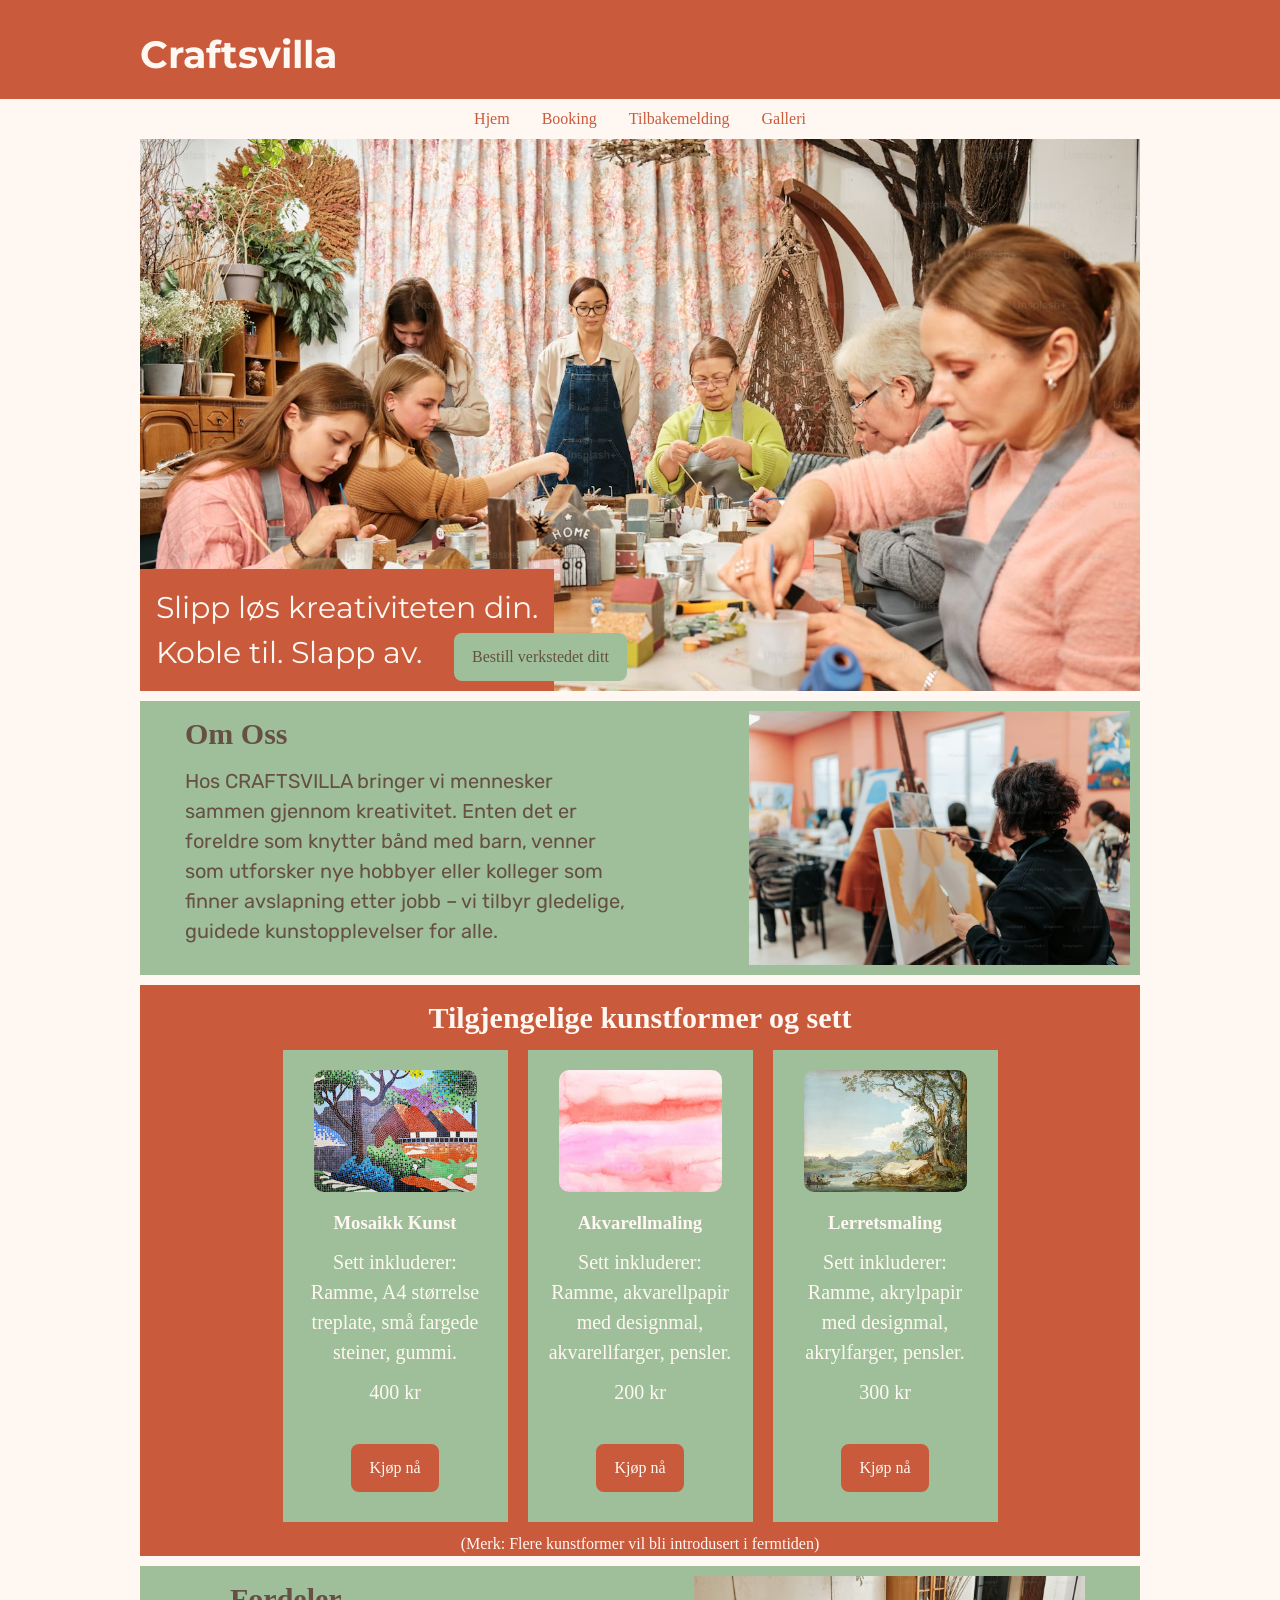
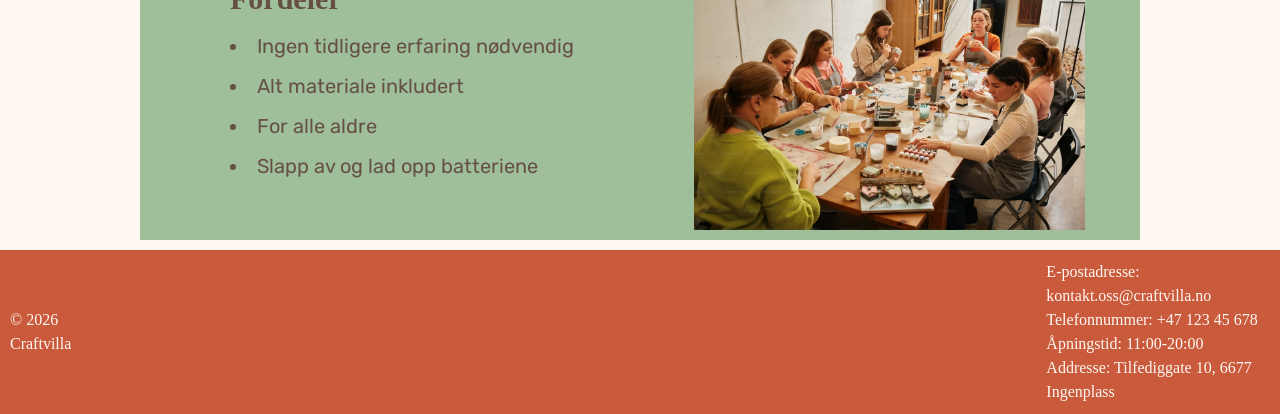
==== index.html @ f08269d8 "first commit" ====
<!doctype html>
<html lang="no">
  <head>
    <meta charset="UTF-8" />
    <meta name="viewport" content="width=device-width, initial-scale=1.0" />
    <title>Craftsvilla</title>
    <link rel="stylesheet" href="/style.css" />
    <link rel="preconnect" href="https://fonts.googleapis.com" />
    <link rel="preconnect" href="https://fonts.gstatic.com" crossorigin />
    <link
      href="https://fonts.googleapis.com/css2?family=Montserrat:ital,wght@0,100..900;1,100..900&family=Rubik:ital,wght@0,300..900;1,300..900&display=swap"
      rel="stylesheet"
    />
  </head>
  <body>
    <!-- Header -->

    <header>
      <div class="container primary">
        <h1>Craftsvilla</h1>
      </div>
    </header>

    <!-- NAV -->

    <nav>
      <div class="nav-row">
        <a href="/index.html">Hjem</a>
        <a href="/booking.html">Booking</a>
        <a href="/feedback.html">Tilbakemelding</a>
        <a href="/gallery.html">Galleri</a>
      </div>
    </nav>

    <!-- Main -->

    <main>
      <!-- Hero -->

      <section>
        <div class="container hero">
          <div class="hero-text-block">
            <p>
              Slipp løs kreativiteten din. <br />
              Koble til. Slapp av.
            </p>
          </div>
          <div class="button button-hero">
            <a href="/booking.html">Bestill verkstedet ditt</a>
          </div>
        </div>
      </section>

      <!-- Om oss -->

      <section class="container-swap secondary">
        <div class="container-text">
          <h2>Om Oss</h2>
          <p>
            Hos CRAFTSVILLA bringer vi mennesker sammen gjennom kreativitet.
            Enten det er foreldre som knytter bånd med barn, venner som
            utforsker nye hobbyer eller kolleger som finner avslapning etter
            jobb – vi tilbyr gledelige, guidede kunstopplevelser for alle.
          </p>
        </div>
        <img
          src="/img/woman sitting in art class.avif"
          alt="woman painting in art class"
          id="om-oss-image"
        />
      </section>

      <!-- Produkter -->

      <section class="container container-product primary">
        <h2>Tilgjengelige kunstformer og sett</h2>

        <div class="product-row">
          <div class="product-card">
            <div class="product-image">
              <img src="/product-card/product-image-1.jpg" alt="" />
            </div>

            <div class="product-text">
              <h3>Mosaikk Kunst</h3>
              <p>
                Sett inkluderer: Ramme, A4 størrelse treplate, små fargede
                steiner, gummi.
              </p>
              <p>400 kr</p>
            </div>

            <div class="product-button">
              <a href="/booking.html" class="button primary">Kjøp nå</a>
            </div>
          </div>

          <div class="product-card">
            <div class="product-image">
              <img src="/product-card/product-image-2.jpg" alt="" />
            </div>

            <div class="product-text">
              <h3>Akvarellmaling</h3>
              <p>
                Sett inkluderer: Ramme, akvarellpapir med designmal,
                akvarellfarger, pensler.
              </p>
              <p>200 kr</p>
            </div>

            <div class="product-button">
              <a href="/booking.html" class="button primary">Kjøp nå</a>
            </div>
          </div>

          <div class="product-card">
            <div class="product-image">
              <img src="/product-card/product-image-3.jpg" alt="" />
            </div>

            <div class="product-text">
              <h3>Lerretsmaling</h3>
              <p>
                Sett inkluderer: Ramme, akrylpapir med designmal, akrylfarger,
                pensler.
              </p>
              <p>300 kr</p>
            </div>

            <div class="product-button">
              <a href="/booking.html" class="button primary">Kjøp nå</a>
            </div>
          </div>
        </div>
        <p>(Merk: Flere kunstformer vil bli introdusert i fermtiden)</p>
      </section>

      <!-- Fordeler -->

      <section class="container-swap secondary">
        <div class="container-text">
          <h2>Fordeler</h2>
          <li>Ingen tidligere erfaring nødvendig</li>
          <li>Alt materiale inkludert</li>
          <li>For alle aldre</li>
          <li>Slapp av og lad opp batteriene</li>
        </div>

        <img
          src="/img/group of women painting around table.avif"
          alt="woman painting in art class"
          id="fordeler-image"
        />
      </section>
    </main>

    <!-- Footer -->

    <footer class="primary">
      <div class="copyright">
        <ul>
          © 2026 Craftvilla
        </ul>
      </div>
      <div class="contact">
        <ul>
          E-postadresse: kontakt.oss@craftvilla.no
        </ul>
        <ul>
          Telefonnummer: +47 123 45 678
        </ul>
        <ul>
          Åpningstid: 11:00-20:00
        </ul>
        <ul>
          Addresse: Tilfediggate 10, 6677 Ingenplass
        </ul>
      </div>
    </footer>
  </body>
</html>
---- style.css ----
/* Basic Styling */

:root {
  /* Colors */
  --primary-color: #c95a3c;
  --secondary-color: #9fbf9a;
  --accent-color: ;
  --light-bg: #fff8f2;
  --text-color-light: #fff8f2;
  --text-color-dark: #655043;

  /* Spacing */
  --space-small: 0.5rem;
  --space-medium: 1rem;
  --space-large: 2rem;
  --space-xl: 2.5rem;
  --space-section: 3.75rem;

  /* Font sizes */
  --text-small: 0.875rem;
  --text-base: 1rem;
  --text-medium: 1.25rem;
  --text-large: 1.875rem;
  --text-xl: 2.5rem;

  /* Other */
  --radius: 0.625rem;
}

/* Global */

* {
  margin: 0;
  padding: 0;
  box-sizing: border-box;
}

html {
  scroll-behavior: smooth;
}

body {
  background-color: var(--light-bg);
  display: flex;
  line-height: 1.5;
  flex-direction: column;
  justify-content: center;
}

img {
  width: 100%;
  border-radius: var(--radius);
}

a {
  text-decoration: none;
}

.container {
  width: 90%;
  max-width: 1000px;
  margin: 0 auto;
  margin-top: 10px;
}

.container-swap {
  display: flex;
  justify-content: center;

  width: 90%;
  max-width: 1000px;

  gap: 10%;

  /* margin-top: 10px; */
  margin: 0 auto;
  margin-top: 10px;
}
/* Form */
form {
  display: flex;
  flex-direction: column;
  justify-content: center;
  align-items: center;
  max-width: 1000px;

  margin-top: 10px;
  margin-bottom: 10px;
}

textarea {
  width: 300px;
  height: 100px;
  margin-bottom: 10px;
}

input {
  padding: 10px;
  border: 1px solid var(--primary-color);
  border-radius: 6px;
  font-size: 16px;
}

.container-form {
  display: flex;
  flex-direction: column;
  justify-content: center;
  align-items: center;
}

/* Header */

header {
  background-color: var(--primary-color);
  color: var(--text-color-light);
  padding: var(--space-medium);
}

header h1 {
  font-family: "Montserrat", sans-serif;
  font-size: 38px;
}

nav {
  background-color: var(--light-bg);
  padding: var(--space-small) 0;
  position: sticky;
  top: 0;
}

nav a {
  color: var(--primary-color);
  font-weight: 500;
  position: relative;
}

.nav-row {
  display: flex;
  justify-content: center;
  gap: var(--space-large);
  flex-wrap: wrap;
}

/* Buttons */

.button,
button {
  display: inline-block;
  background-color: var(--secondary-color);
  color: var(--text-color-dark);
  padding: 0.75rem 1.125rem;
  border: none;
  border-radius: 0.5rem;
  cursor: pointer;
  font-size: var(--text-base);
  margin: 10px;
}

#button-form1 {
  background-color: var(--primary-color);
  color: var(--text-color-light);
}

.button-hero {
  background-color: var(--secondary-color);
  color: var(--text-color-dark);
  margin-left: -100px;
}

.button-hero a {
  color: var(--text-color-dark);
}

.hero {
  background-image: url(/img/creative-grp.avif);
  background-repeat: no-repeat;
  background-size: cover;

  display: flex;
  align-items: flex-end;

  margin: 0 auto;
  width: 90%;
  max-width: 1000px;
  aspect-ratio: 1215 / 671;
}

.hero p {
  background-color: var(--primary-color);
  color: var(--light-bg);
  max-width: 499px;
  padding: 1rem;

  font-size: var(--text-large);
  line-height: 1.5;
  font-family: "Montserrat", sans-serif;
}

.container-text {
  margin: 10px;
  margin-left: 45px;
}
.container-text p {
  margin-top: 10px;
  font-size: var(--text-medium);
  font-family: "rubik";
}

.container-text li {
  margin-top: 10px;
  font-size: var(--text-medium);
  font-family: "rubik";
}

.container-text h2 {
  font-size: var(--text-large);
  font-family: "Montserrat" sans-serif;
}

#om-oss-image {
  width: 411px;
  height: 274px;
  padding: 10px;
}

.primary {
  background-color: var(--primary-color);
  color: var(--text-color-light);
}

.secondary {
  background-color: var(--secondary-color);
  color: var(--text-color-dark);
  font-family: "rubik" sans-serif;
  /* gap: 219px; */
}

.container-product {
  display: flex;
  flex-direction: column;
  justify-content: center;
  align-items: center;
  contain: content;
}

.container-product h2 {
  margin-top: 10px;
  font-size: var(--text-large);
  font-family: "Montserrat" sans-serif;
}

.product-row {
  margin-top: var(space-large);
  display: flex;
  align-items: center;
  justify-content: center;
}

.product-card {
  flex-direction: column;
  justify-content: center;
  align-items: center;
  text-align: center;

  min-height: 362px;
  max-width: 225px;
  gap: 27px;
  background-color: var(--secondary-color);

  margin: 10px;
  padding: 20px;
}

.product-card h3 {
  margin-top: 10px;
}

.product-card p {
  margin-top: 10px;
  font-size: var(--text-medium);
}

.product-button {
  margin-top: 27px;
}

.product-card img {
  width: 163px;
  height: 122px;
}

.feedback-row {
  margin-top: var(space-large);
  display: flex;
  align-items: center;
  justify-content: center;

  padding: 20px;
}

.feedback-card {
  background-color: var(--primary-color);
  color: var(--light-bg);

  display: flex;
  flex-direction: column;
  justify-content: space-between;
  align-items: center;
  text-align: center;

  width: 100%;
  height: 350px;

  margin: 10px;
  padding: 20px;
}

.feedback-card h3 {
  flex: 1;
}

.feedback-card p {
  flex: 1;
  margin-top: 10px;
  font-size: var(--text-small);
}

.feedback-button {
  margin-top: 27px;
}

.feedback img {
  width: 100%;
  height: 150px;
  object-fit: cover;
}

#fordeler-image {
  width: 411px;
  height: 274px;
  padding: 10px;
}

/* Gallery */

.gallery-banner {
  display: flex;
  align-items: center;
  justify-content: center;
}

.gallery {
  display: flex;
  flex-wrap: wrap;
  gap: 10px;
  padding: 10px;
}

.gallery img {
  height: 200px;
  width: 100%;
  object-fit: cover;
}

footer {
  display: flex;
  align-items: center;
  gap: 75%;
  margin-top: 10px;
  padding: 10px;
}

.row > .column {
  padding: 0 8px;
}

.row:after {
  content: "";
  display: table;
  clear: both;
}

/* Column */
.column {
  float: left;
  width: 25%;
}

/* Modal bakgrunn */
.modal {
  display: none;
  position: fixed;
  z-index: 1;
  padding-top: 100px;
  left: 0;
  top: 0;
  width: 100%;
  height: 100%;
  overflow: auto;
  background-color: black;
}

.modal img {
  width: 100%;
  height: auto;
  object-fit: contain;
}

/* Modal Content */
.modal-content {
  position: relative;
  background-color: #fefefe;
  margin: auto;
  padding: 0;
  width: 90%;
  max-width: 1200px;
}

/* Stenge knappen */
.close {
  color: white;
  position: absolute;
  top: 10px;
  right: 25px;
  font-size: 35px;
  font-weight: bold;
}

.close:hover,
.close:focus {
  color: #999;
  text-decoration: none;
  cursor: pointer;
}

/* Gjemme slides */
.mySlides {
  display: none;
}

/* Neste / Forrige knapp */
.prev,
.next {
  cursor: pointer;
  position: absolute;
  top: 50%;
  width: auto;
  padding: 16px;
  margin-top: -50px;
  color: white;
  font-weight: bold;
  font-size: 20px;
  transition: 0.6s ease;
  border-radius: 0 3px 3px 0;
  user-select: none;
  -webkit-user-select: none;
}

/* Posisjonere "neste" knappen til høyre */
.next {
  right: 0;
  border-radius: 3px 0 0 3px;
}

/* Gjennomsiktig på hover */
.prev:hover,
.next:hover {
  background-color: rgba(0, 0, 0, 0.8);
}

/* Nummer tekst (1/4) */
.numbertext {
  color: #f2f2f2;
  font-size: 12px;
  padding: 8px 12px;
  position: absolute;
  top: 0;
}

/* Caption tekst */
.caption-container {
  text-align: center;
  background-color: black;
  padding: 2px 16px;
  color: white;
}

img.demo {
  opacity: 0.6;
}

.active,
.demo:hover {
  opacity: 1;
}

img.hover-shadow {
  transition: 0.3s;
}

.hover-shadow:hover {
  box-shadow:
    0 4px 8px 0 rgba(0, 0, 0, 0.2),
    0 6px 20px 0 rgba(0, 0, 0, 0.19);
}
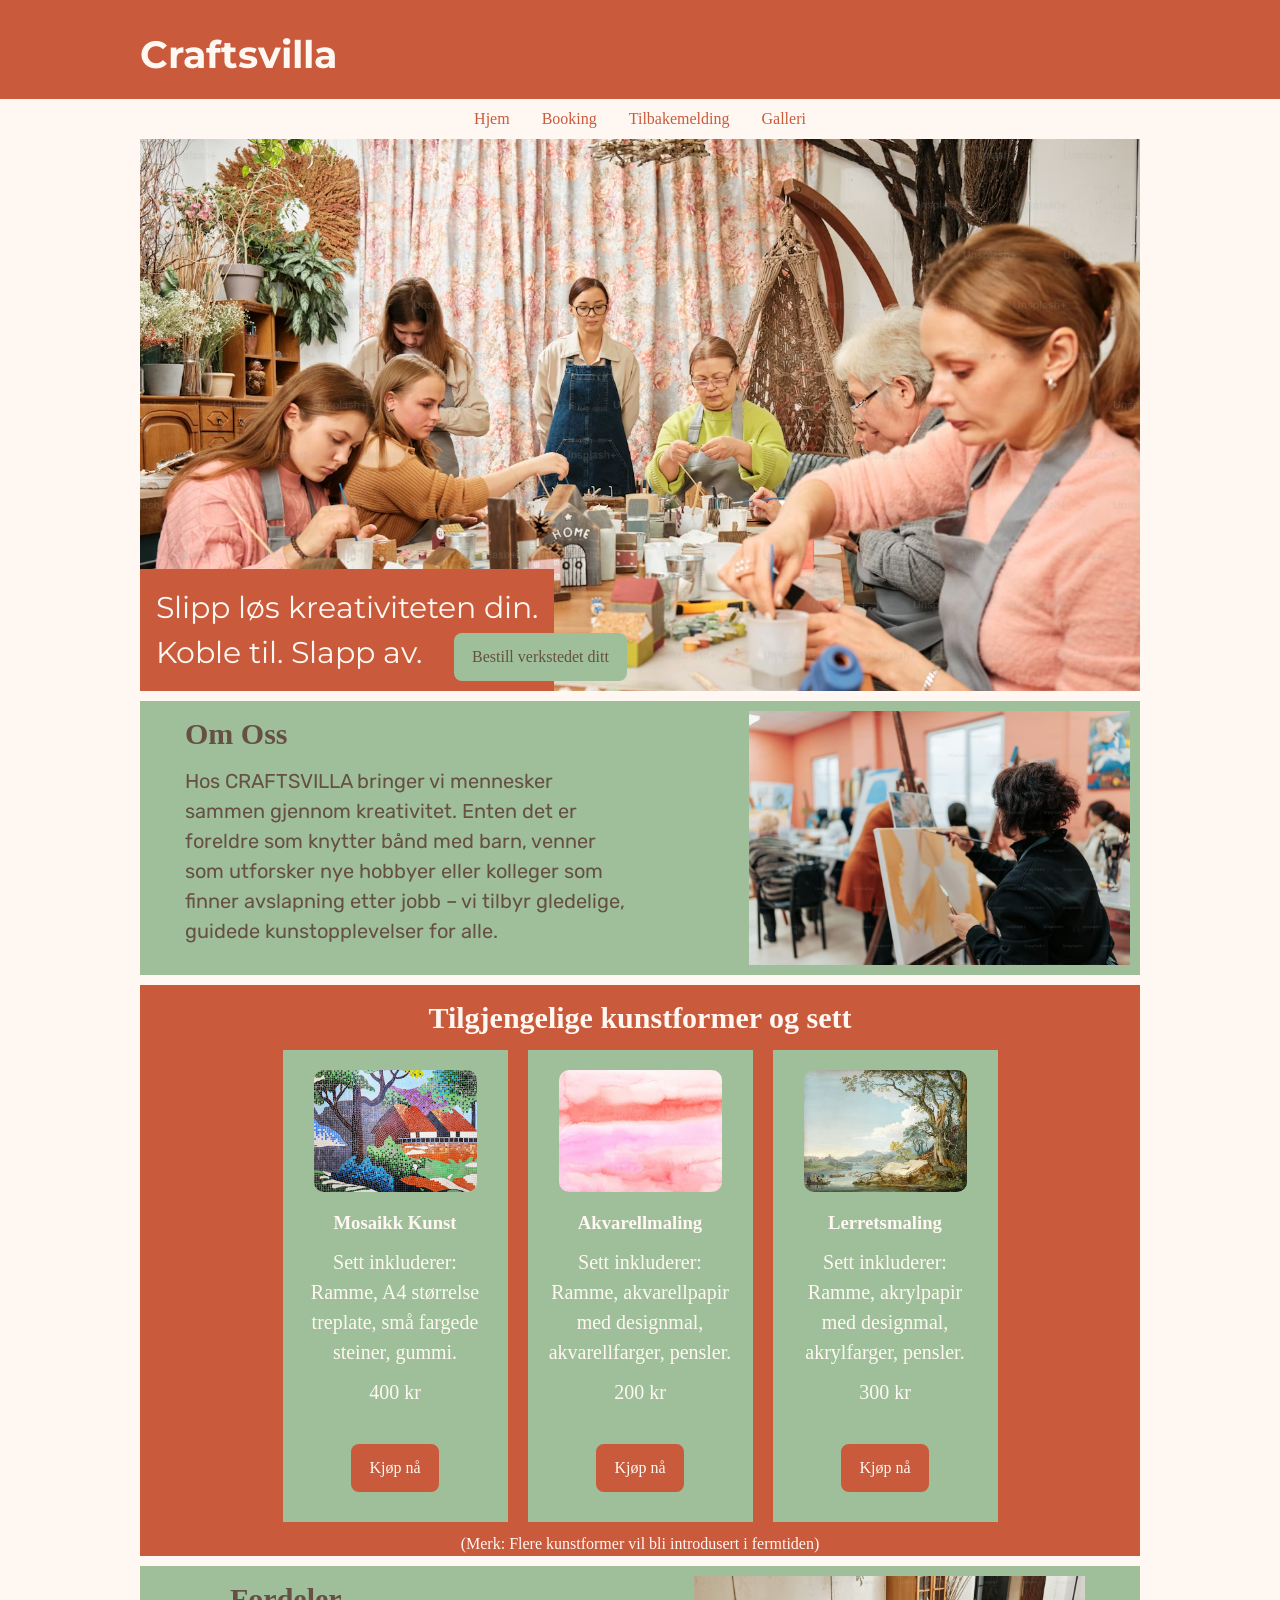
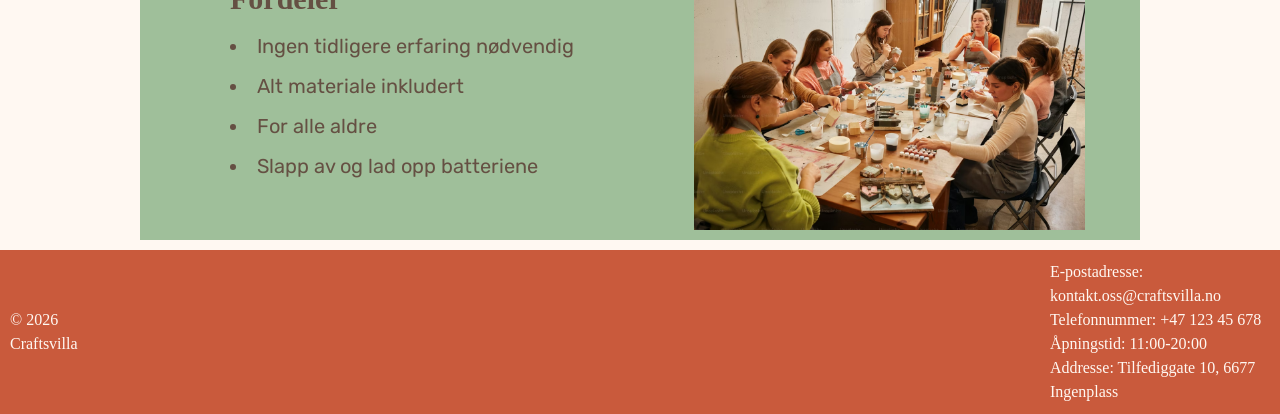
==== commit 6316cd80: "fixed some spelling" ====
--- a/index.html
+++ b/index.html
@@ -1,10 +1,10 @@
 <!doctype html>
-<html lang="no">
+<html lang="en">
   <head>
     <meta charset="UTF-8" />
     <meta name="viewport" content="width=device-width, initial-scale=1.0" />
     <title>Craftsvilla</title>
-    <link rel="stylesheet" href="/style.css" />
+    <link rel="stylesheet" href="style.css" />
     <link rel="preconnect" href="https://fonts.googleapis.com" />
     <link rel="preconnect" href="https://fonts.gstatic.com" crossorigin />
     <link
@@ -25,10 +25,10 @@
 
     <nav>
       <div class="nav-row">
-        <a href="/index.html">Hjem</a>
-        <a href="/booking.html">Booking</a>
-        <a href="/feedback.html">Tilbakemelding</a>
-        <a href="/gallery.html">Galleri</a>
+        <a href="index.html">Hjem</a>
+        <a href="booking.html">Booking</a>
+        <a href="feedback.html">Tilbakemelding</a>
+        <a href="gallery.html">Galleri</a>
       </div>
     </nav>
 
@@ -46,7 +46,7 @@
             </p>
           </div>
           <div class="button button-hero">
-            <a href="/booking.html">Bestill verkstedet ditt</a>
+            <a href="booking.html">Bestill verkstedet ditt</a>
           </div>
         </div>
       </section>
@@ -64,7 +64,7 @@
           </p>
         </div>
         <img
-          src="/img/woman sitting in art class.avif"
+          src="img/woman sitting in art class.avif"
           alt="woman painting in art class"
           id="om-oss-image"
         />
@@ -78,7 +78,7 @@
         <div class="product-row">
           <div class="product-card">
             <div class="product-image">
-              <img src="/product-card/product-image-1.jpg" alt="" />
+              <img src="product-card/product-image-1.jpg" alt="" />
             </div>
 
             <div class="product-text">
@@ -91,13 +91,13 @@
             </div>
 
             <div class="product-button">
-              <a href="/booking.html" class="button primary">Kjøp nå</a>
+              <a href="booking.html" class="button primary">Kjøp nå</a>
             </div>
           </div>
 
           <div class="product-card">
             <div class="product-image">
-              <img src="/product-card/product-image-2.jpg" alt="" />
+              <img src="product-card/product-image-2.jpg" alt="" />
             </div>
 
             <div class="product-text">
@@ -110,13 +110,13 @@
             </div>
 
             <div class="product-button">
-              <a href="/booking.html" class="button primary">Kjøp nå</a>
+              <a href="booking.html" class="button primary">Kjøp nå</a>
             </div>
           </div>
 
           <div class="product-card">
             <div class="product-image">
-              <img src="/product-card/product-image-3.jpg" alt="" />
+              <img src="product-card/product-image-3.jpg" alt="" />
             </div>
 
             <div class="product-text">
@@ -129,7 +129,7 @@
             </div>
 
             <div class="product-button">
-              <a href="/booking.html" class="button primary">Kjøp nå</a>
+              <a href="booking.html" class="button primary">Kjøp nå</a>
             </div>
           </div>
         </div>
@@ -148,7 +148,7 @@
         </div>
 
         <img
-          src="/img/group of women painting around table.avif"
+          src="img/group of women painting around table.avif"
           alt="woman painting in art class"
           id="fordeler-image"
         />
@@ -160,12 +160,12 @@
     <footer class="primary">
       <div class="copyright">
         <ul>
-          © 2026 Craftvilla
+          © 2026 Craftsvilla
         </ul>
       </div>
       <div class="contact">
         <ul>
-          E-postadresse: kontakt.oss@craftvilla.no
+          E-postadresse: kontakt.oss@craftsvilla.no
         </ul>
         <ul>
           Telefonnummer: +47 123 45 678
--- a/style.css
+++ b/style.css
@@ -172,7 +172,7 @@
 }
 
 .hero {
-  background-image: url(/img/creative-grp.avif);
+  background-image: url(img/creative-grp.avif);
   background-repeat: no-repeat;
   background-size: cover;
 
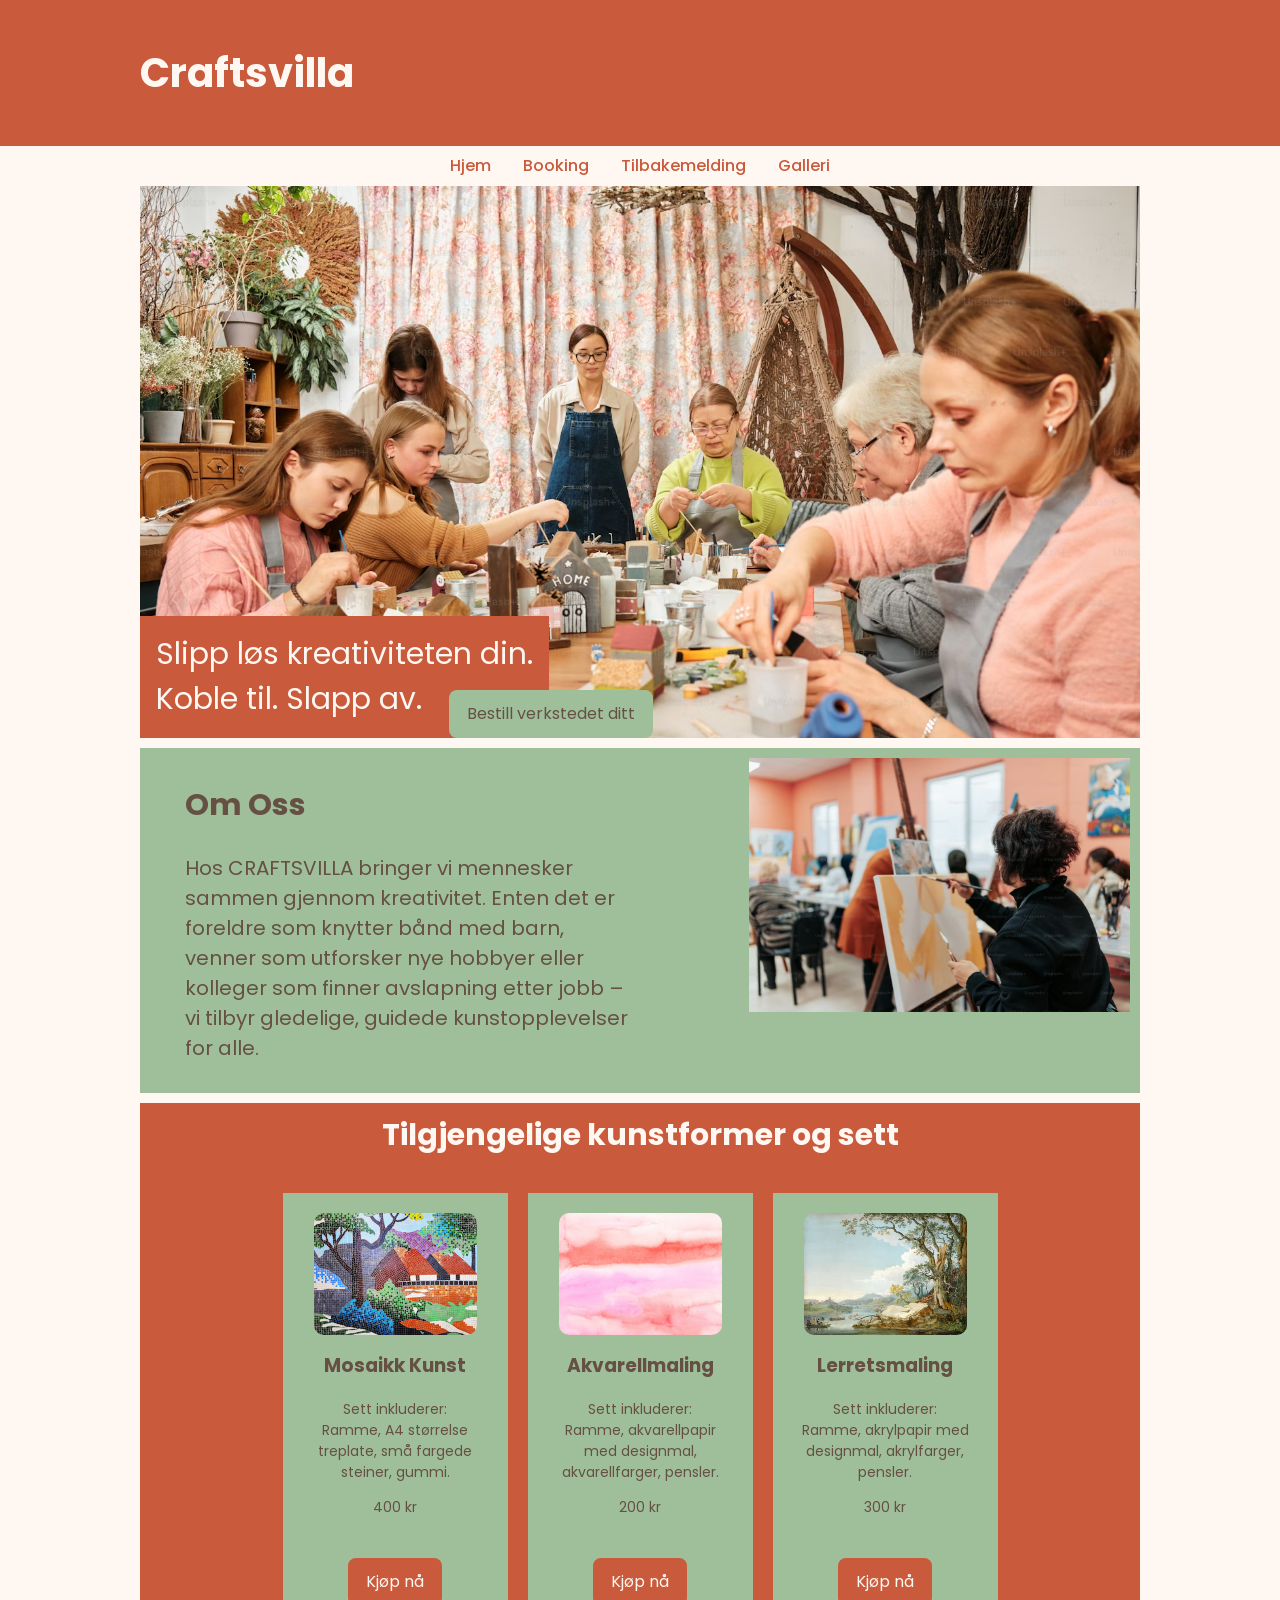
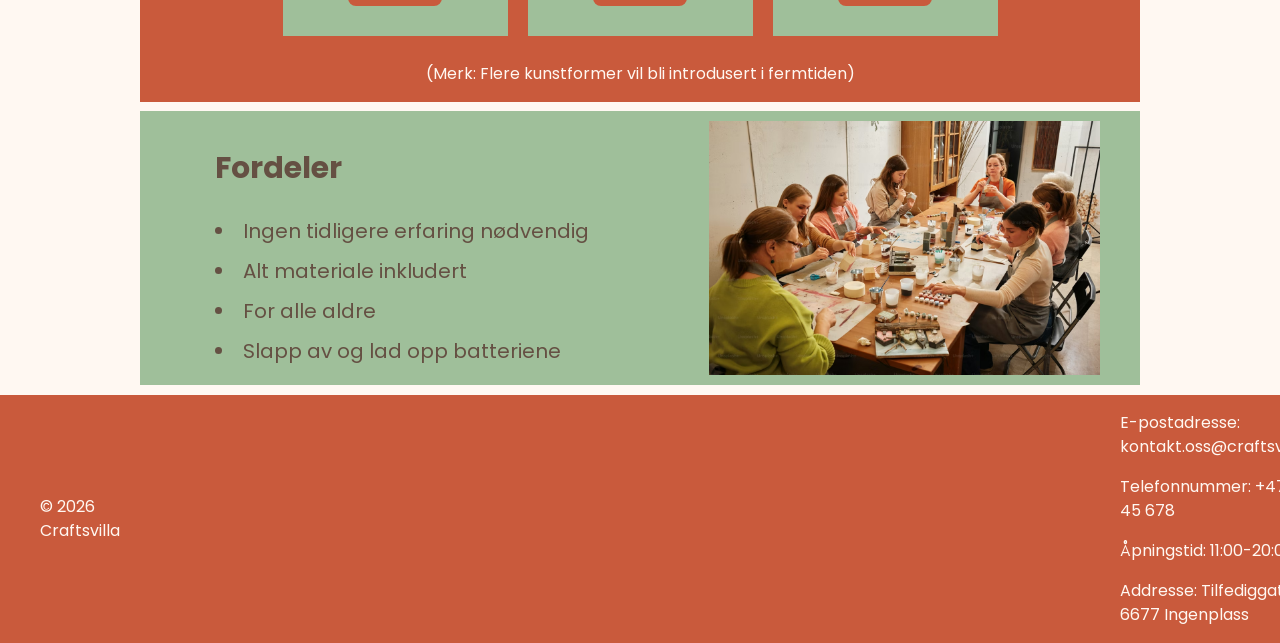
==== commit aff49482: "fixed after comments" ====
--- a/index.html
+++ b/index.html
@@ -7,8 +7,9 @@
     <link rel="stylesheet" href="style.css" />
     <link rel="preconnect" href="https://fonts.googleapis.com" />
     <link rel="preconnect" href="https://fonts.gstatic.com" crossorigin />
+
     <link
-      href="https://fonts.googleapis.com/css2?family=Montserrat:ital,wght@0,100..900;1,100..900&family=Rubik:ital,wght@0,300..900;1,300..900&display=swap"
+      href="https://fonts.googleapis.com/css2?family=Poppins:ital,wght@0,100;0,200;0,300;0,400;0,500;0,600;0,700;0,800;0,900;1,100;1,200;1,300;1,400;1,500;1,600;1,700;1,800;1,900&display=swap"
       rel="stylesheet"
     />
   </head>
@@ -84,8 +85,8 @@
             <div class="product-text">
               <h3>Mosaikk Kunst</h3>
               <p>
-                Sett inkluderer: Ramme, A4 størrelse treplate, små fargede
-                steiner, gummi.
+                Sett inkluderer: <br />
+                Ramme, A4 størrelse treplate, små fargede steiner, gummi.
               </p>
               <p>400 kr</p>
             </div>
@@ -103,8 +104,8 @@
             <div class="product-text">
               <h3>Akvarellmaling</h3>
               <p>
-                Sett inkluderer: Ramme, akvarellpapir med designmal,
-                akvarellfarger, pensler.
+                Sett inkluderer: <br />
+                Ramme, akvarellpapir med designmal, akvarellfarger, pensler.
               </p>
               <p>200 kr</p>
             </div>
@@ -122,8 +123,8 @@
             <div class="product-text">
               <h3>Lerretsmaling</h3>
               <p>
-                Sett inkluderer: Ramme, akrylpapir med designmal, akrylfarger,
-                pensler.
+                Sett inkluderer: <br />
+                Ramme, akrylpapir med designmal, akrylfarger, pensler.
               </p>
               <p>300 kr</p>
             </div>
--- a/style.css
+++ b/style.css
@@ -30,13 +30,12 @@
 /* Global */
 
 * {
-  margin: 0;
-  padding: 0;
   box-sizing: border-box;
 }
 
 html {
   scroll-behavior: smooth;
+  font-family: "Poppins";
 }
 
 body {
@@ -45,6 +44,7 @@
   line-height: 1.5;
   flex-direction: column;
   justify-content: center;
+  margin: 0;
 }
 
 img {
@@ -76,6 +76,7 @@
   margin: 0 auto;
   margin-top: 10px;
 }
+
 /* Form */
 form {
   display: flex;
@@ -88,17 +89,64 @@
   margin-bottom: 10px;
 }
 
-textarea {
-  width: 300px;
-  height: 100px;
+input,
+button,
+textarea,
+select {
+  font-family: inherit;
+  font-size: var(--text-small);
+  color: var(--text-color-dark);
+}
+
+label {
+  max-width: 200px;
   margin-bottom: 10px;
 }
 
 input {
   padding: 10px;
-  border: 1px solid var(--primary-color);
+
+  max-width: 200px;
   border-radius: 6px;
   font-size: 16px;
+  margin-bottom: 10px;
+}
+
+select {
+  padding: 10px;
+  border: 1px solid var(--text-color-dark);
+  border-radius: 8px;
+  font-size: 16px;
+  margin-bottom: 10px;
+}
+
+textarea {
+  width: 200px;
+  height: 150px;
+  padding: 5px;
+  margin-bottom: 10px;
+  border-radius: 6px;
+}
+
+#feedback-label {
+  max-width: 200px;
+}
+
+input[type="file"]::file-selector-button {
+  display: flex;
+  flex-direction: column;
+  justify-content: center;
+  align-items: center;
+  margin: auto;
+
+  font-size: var(--text-small);
+  background-color: var(--secondary-color);
+  color: var(--text-color-dark);
+  border: none;
+  padding: 10px 20px;
+  border-radius: 8px;
+  cursor: pointer;
+  transition: background 0.2s;
 }
 
 .container-form {
@@ -106,6 +154,10 @@
   flex-direction: column;
   justify-content: center;
   align-items: center;
+}
+
+.container-form p {
+  max-width: 300px;
 }
 
 /* Header */
@@ -117,8 +169,11 @@
 }
 
 header h1 {
-  font-family: "Montserrat", sans-serif;
-  font-size: 38px;
+  font-size: var(--text-xl);
+}
+
+h2 {
+  font-size: var(--text-large);
 }
 
 nav {
@@ -164,7 +219,7 @@
 .button-hero {
   background-color: var(--secondary-color);
   color: var(--text-color-dark);
-  margin-left: -100px;
+  margin: 0 0 0 -100px;
 }
 
 .button-hero a {
@@ -193,7 +248,7 @@
 
   font-size: var(--text-large);
   line-height: 1.5;
-  font-family: "Montserrat", sans-serif;
+  margin-bottom: 0;
 }
 
 .container-text {
@@ -203,18 +258,15 @@
 .container-text p {
   margin-top: 10px;
   font-size: var(--text-medium);
-  font-family: "rubik";
 }
 
 .container-text li {
   margin-top: 10px;
   font-size: var(--text-medium);
-  font-family: "rubik";
 }
 
 .container-text h2 {
   font-size: var(--text-large);
-  font-family: "Montserrat" sans-serif;
 }
 
 #om-oss-image {
@@ -231,8 +283,6 @@
 .secondary {
   background-color: var(--secondary-color);
   color: var(--text-color-dark);
-  font-family: "rubik" sans-serif;
-  /* gap: 219px; */
 }
 
 .container-product {
@@ -246,7 +296,6 @@
 .container-product h2 {
   margin-top: 10px;
   font-size: var(--text-large);
-  font-family: "Montserrat" sans-serif;
 }
 
 .product-row {
@@ -262,10 +311,11 @@
   align-items: center;
   text-align: center;
 
-  min-height: 362px;
+  min-height: 440px;
   max-width: 225px;
   gap: 27px;
   background-color: var(--secondary-color);
+  color: #655043;
 
   margin: 10px;
   padding: 20px;
@@ -277,11 +327,11 @@
 
 .product-card p {
   margin-top: 10px;
-  font-size: var(--text-medium);
+  font-size: var(--text-small);
 }
 
 .product-button {
-  margin-top: 27px;
+  margin-top: 30px;
 }
 
 .product-card img {
@@ -309,7 +359,7 @@
   text-align: center;
 
   width: 100%;
-  height: 350px;
+  min-height: 420px;
 
   margin: 10px;
   padding: 20px;
@@ -360,14 +410,6 @@
   height: 200px;
   width: 100%;
   object-fit: cover;
-}
-
-footer {
-  display: flex;
-  align-items: center;
-  gap: 75%;
-  margin-top: 10px;
-  padding: 10px;
 }
 
 .row > .column {
@@ -503,3 +545,10 @@
     0 4px 8px 0 rgba(0, 0, 0, 0.2),
     0 6px 20px 0 rgba(0, 0, 0, 0.19);
 }
+
+footer {
+  display: flex;
+  align-items: center;
+  gap: 75%;
+  margin-top: 10px;
+}
